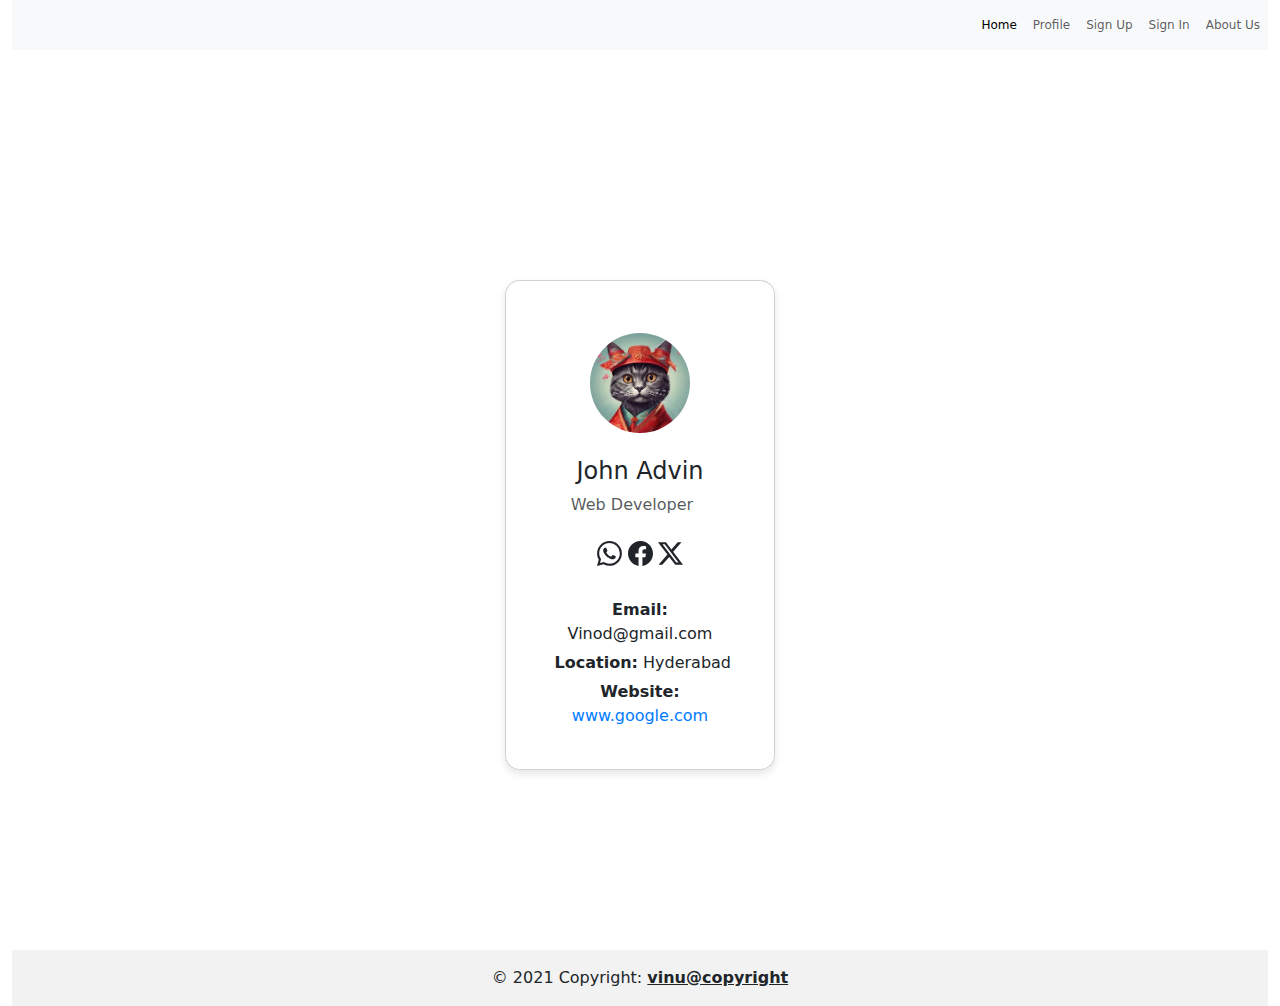
==== profile_card.html @ 003c1e88 "first commit" ====
<!DOCTYPE html>
<html lang="en">
<head>
    <meta charset="UTF-8">
    <meta name="viewport" content="width=device-width, initial-scale=1.0">
    <link rel="stylesheet" href="style.css">
    <link rel="stylesheet" href="bootstrap-5.3.3-dist/css/bootstrap.css">
    <title>Card</title>
</head>
<body>
    <div class="container-fluid">
       
        <nav  class="navbar  navbar-expand-sm bg-light  ">
             
              <div class="collapse navbar-collapse pb-0" id="navbarSupportedContent">
                <ul class="navbar-nav ms-auto">
                  <li class="nav-item">
                    <a class="nav-link active" aria-current="page" href="index.html">Home</a>
                  </li>
                  <li class="nav-item">
                    <a class="nav-link" href="profile_card.html">Profile</a>
                  </li>
                  
                  <li class="nav-item">
                    <a class="nav-link" href="register_form.html">Sign Up</a>
                  </li>
                  <li class="nav-item">
                    <a href="sign_form.html" class="nav-link" >Sign In  </a>
                </li>
                  <li class="nav-item">
                    <a class="nav-link " href="#">About Us</a>
                  </li>

                </ul>
                
              </div>
            </div>
          </nav>

          <section class="vh-100">
            <div class="container py-5 h-100">
              <div class="row d-flex justify-content-center align-items-center h-100">
                <div class="col-md-12 col-xl-4">
          
                  <div class="card" style="border-radius: 15px;">
                    <div class="card-body text-center">
                      <div class="mt-3 mb-4">
                        <img src="media/profile.jpg"
                          class="rounded-circle img-fluid" style="width: 100px;" />
                      </div>
                      <div class="card_form">
                      <h4 class="mb-2">John Advin</h4>
                      <p class="text-muted mb-4">Web Developer <span class="mx-2">
                        
                      <div class="mb-4 pb-2">
                        <svg xmlns="http://www.w3.org/2000/svg" width="25" height="25" fill="currentColor" class="bi bi-whatsapp" viewBox="0 0 16 16">
                            <path d="M13.601 2.326A7.85 7.85 0 0 0 7.994 0C3.627 0 .068 3.558.064 7.926c0 1.399.366 2.76 1.057 3.965L0 16l4.204-1.102a7.9 7.9 0 0 0 3.79.965h.004c4.368 0 7.926-3.558 7.93-7.93A7.9 7.9 0 0 0 13.6 2.326zM7.994 14.521a6.6 6.6 0 0 1-3.356-.92l-.24-.144-2.494.654.666-2.433-.156-.251a6.56 6.56 0 0 1-1.007-3.505c0-3.626 2.957-6.584 6.591-6.584a6.56 6.56 0 0 1 4.66 1.931 6.56 6.56 0 0 1 1.928 4.66c-.004 3.639-2.961 6.592-6.592 6.592m3.615-4.934c-.197-.099-1.17-.578-1.353-.646-.182-.065-.315-.099-.445.099-.133.197-.513.646-.627.775-.114.133-.232.148-.43.05-.197-.1-.836-.308-1.592-.985-.59-.525-.985-1.175-1.103-1.372-.114-.198-.011-.304.088-.403.087-.088.197-.232.296-.346.1-.114.133-.198.198-.33.065-.134.034-.248-.015-.347-.05-.099-.445-1.076-.612-1.47-.16-.389-.323-.335-.445-.34-.114-.007-.247-.007-.38-.007a.73.73 0 0 0-.529.247c-.182.198-.691.677-.691 1.654s.71 1.916.81 2.049c.098.133 1.394 2.132 3.383 2.992.47.205.84.326 1.129.418.475.152.904.129 1.246.08.38-.058 1.171-.48 1.338-.943.164-.464.164-.86.114-.943-.049-.084-.182-.133-.38-.232"/>
                          </svg>
                          <svg xmlns="http://www.w3.org/2000/svg" width="25" height="25" fill="currentColor" class="bi bi-facebook" viewBox="0 0 16 16">
                            <path d="M16 8.049c0-4.446-3.582-8.05-8-8.05C3.58 0-.002 3.603-.002 8.05c0 4.017 2.926 7.347 6.75 7.951v-5.625h-2.03V8.05H6.75V6.275c0-2.017 1.195-3.131 3.022-3.131.876 0 1.791.157 1.791.157v1.98h-1.009c-.993 0-1.303.621-1.303 1.258v1.51h2.218l-.354 2.326H9.25V16c3.824-.604 6.75-3.934 6.75-7.951"/>
                          </svg>
                          <svg xmlns="http://www.w3.org/2000/svg" width="25" height="25" fill="currentColor" class="bi bi-twitter-x" viewBox="0 0 16 16">
                            <path d="M12.6.75h2.454l-5.36 6.142L16 15.25h-4.937l-3.867-5.07-4.425 5.07H.316l5.733-6.57L0 .75h5.063l3.495 4.633L12.601.75Zm-.86 13.028h1.36L4.323 2.145H2.865z"/>
                          </svg>
                      </div>
                      <p><b>Email:</b> Vinod@gmail.com</p>
                      <p><b>&nbsp;Location:</b> Hyderabad</p>
                      <p><b>Website:</b> <a href="https://www.google.com" target="_blank">www.google.com</a></p>
                    </div>
                    </div>
                  </div>
          
                </div>
              </div>
            </div>
          </section>
          <div class="container-fluid">
            <footer  class="footer">
                <div class="text-center p-3" style="background-color: rgba(0, 0, 0, 0.05);">
                    © 2021 Copyright:
                    <a class="text-reset fw-bold" href="">vinu@copyright</a>
                  </div>
            </footer></div>
</body>
</html>
---- style.css ----
.col-12 h1{
        position: relative;
       left: 40px;;
        top: 310px;
    }
    
    .col-12 button{
        
       
        position: relative;
         left: 300px;
        top:350px;
       
        border-radius: 10px 10px 10px 10px ;
        font-size: 16px;
        align-items: center;
        text-align: center;
        position: relative;
    
    }
            .navbar-nav {
                font-size: 12px;
            }
            
            /* profile_card */
            .card {
                background-color: #fff;
                text-align: center;
                width: 270px; /* Adjust width as needed */
                margin: 100px auto 50px; /* Center card and add space from top and bottom */
                border-radius: 10px;
                box-shadow: 0 4px 8px rgba(0,0,0,0.1);
                padding: 20px;
                box-sizing: border-box;
            }
            .card:hover{
                box-shadow: red  ;
                box-shadow: 2px 2px 5px 2px red;
               
            }
          
            
            .card h1 {
                font-size: 24px;
                margin: 10px 0;
            }
            
            .card p {
                font-size: 16px;
                margin: 5px 0;
            }
            
            .card a {
                color: #007bff;
                text-decoration: none;
            }
            
            .card a:hover {
                text-decoration: underline;
            }
          /* Sign_Anchor tag */
            .anchor_tag{
                position: relative;
               left:90px;
               bottom: 30px;
            }

            /* Register_anchor_register */
            .anchor_register{
                position: relative;
               left:100px;
               bottom: 30px;
            }
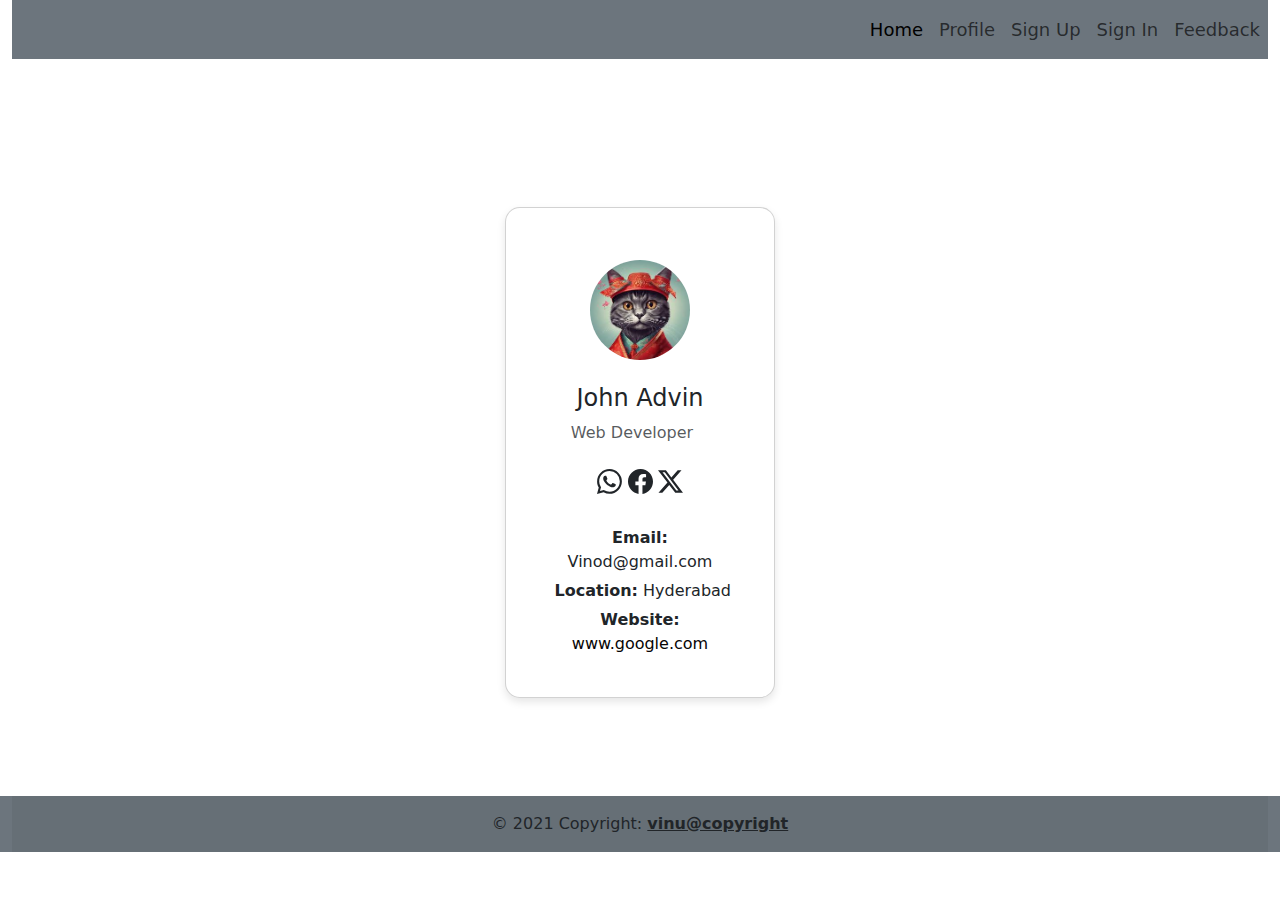
==== commit 609e2c81: "index, register,login form, feedback profile card" ====
--- a/profile_card.html
+++ b/profile_card.html
@@ -10,7 +10,7 @@
 <body>
     <div class="container-fluid">
        
-        <nav  class="navbar  navbar-expand-sm bg-light  ">
+        <nav  class="navbar  navbar-expand-sm bg-secondary  ">
              
               <div class="collapse navbar-collapse pb-0" id="navbarSupportedContent">
                 <ul class="navbar-nav ms-auto">
@@ -28,7 +28,7 @@
                     <a href="sign_form.html" class="nav-link" >Sign In  </a>
                 </li>
                   <li class="nav-item">
-                    <a class="nav-link " href="#">About Us</a>
+                    <a class="nav-link " href="feedback.html">Feedback</a>
                   </li>
 
                 </ul>
@@ -37,8 +37,8 @@
             </div>
           </nav>
 
-          <section class="vh-100">
-            <div class="container py-5 h-100">
+          <section class="vh-80     ">
+            <div class="container py-5 h-100  position-relative top-0 ">
               <div class="row d-flex justify-content-center align-items-center h-100">
                 <div class="col-md-12 col-xl-4">
           
@@ -74,7 +74,7 @@
               </div>
             </div>
           </section>
-          <div class="container-fluid">
+          <div class="container-fluid bg-secondary">
             <footer  class="footer">
                 <div class="text-center p-3" style="background-color: rgba(0, 0, 0, 0.05);">
                     © 2021 Copyright:
--- a/style.css
+++ b/style.css
@@ -1,15 +1,21 @@
-   
+   body*{
+    width: 100%;
+    height: fit-content;
+    margin: 0;
+    padding: 0;
+   }
       .col-12 h1{
         position: relative;
        left: 40px;;
         top: 310px;
+        font-weight: 20px;
     }
     
     .col-12 button{
         
        
         position: relative;
-         left: 300px;
+        left: 300px;
         top:350px;
        
         border-radius: 10px 10px 10px 10px ;
@@ -20,14 +26,14 @@
     
     }
             .navbar-nav {
-                font-size: 12px;
+                font-size: 18px;
             }
             
             /* profile_card */
             .card {
-                background-color: #fff;
+                background-color: #888787;
                 text-align: center;
-                width: 270px; /* Adjust width as needed */
+                 width: 270px; /*Adjust width as needed */
                 margin: 100px auto 50px; /* Center card and add space from top and bottom */
                 border-radius: 10px;
                 box-shadow: 0 4px 8px rgba(0,0,0,0.1);
@@ -52,7 +58,7 @@
             }
             
             .card a {
-                color: #007bff;
+                color: rgb(6, 4, 4);;
                 text-decoration: none;
             }
             
@@ -65,10 +71,86 @@
                left:90px;
                bottom: 30px;
             }
-
+            
             /* Register_anchor_register */
             .anchor_register{
                 position: relative;
                left:100px;
                bottom: 30px;
-            }+            }
+            .card_Register{
+                background-color: #888787;
+                 
+            }
+            .card_Register h2{
+               position: relative;
+               top:10px;
+            }
+            .card_Register{
+                   border-radius: 10px;
+            }
+
+            .card_Register:hover{
+          
+                box-shadow: 2px 2px 5px 2px rgb(194, 44, 44);
+               
+            }
+            .card_Register a{
+                color: rgba(0, 0, 255, 0.641);
+            }
+            .card_Register a:hover{
+                color:rgb(6, 4, 4);
+            }
+            
+
+            .card_login{
+                height: 300px;
+               padding-left: 20px;
+               padding-right: 70px;
+               margin-top: 200px;
+               position: relative;
+               bottom: 100px;
+               left: 80px;               
+               color:black;
+             
+                width: 300px;
+                border-radius: 10px;
+                background-color: #888787;;
+            }
+            .card_login a:hover{
+                color:rgb(6, 4, 4);
+            }
+
+            /* feedback */
+
+.card_feedback {
+    height: 410px;
+    padding-left: 20px;
+    padding-right: 70px;
+    margin-top: 200px;
+    position: relative;
+    bottom: 90px;
+    left: 80px;               
+    color:black;
+  
+     width: 300px;
+     border-radius: 10px;
+     background-color: #888787;
+}
+.card_feedback h1{
+    font-style: italic;
+    text-align: center;
+    position: relative;
+    left: 15px;
+    top: 10px;
+ 
+}
+.button{
+    position: relative;
+    left: 80px;
+    top: 25px;
+}
+.button.button:hover{
+    background-color: azure;
+    color: black;
+}
